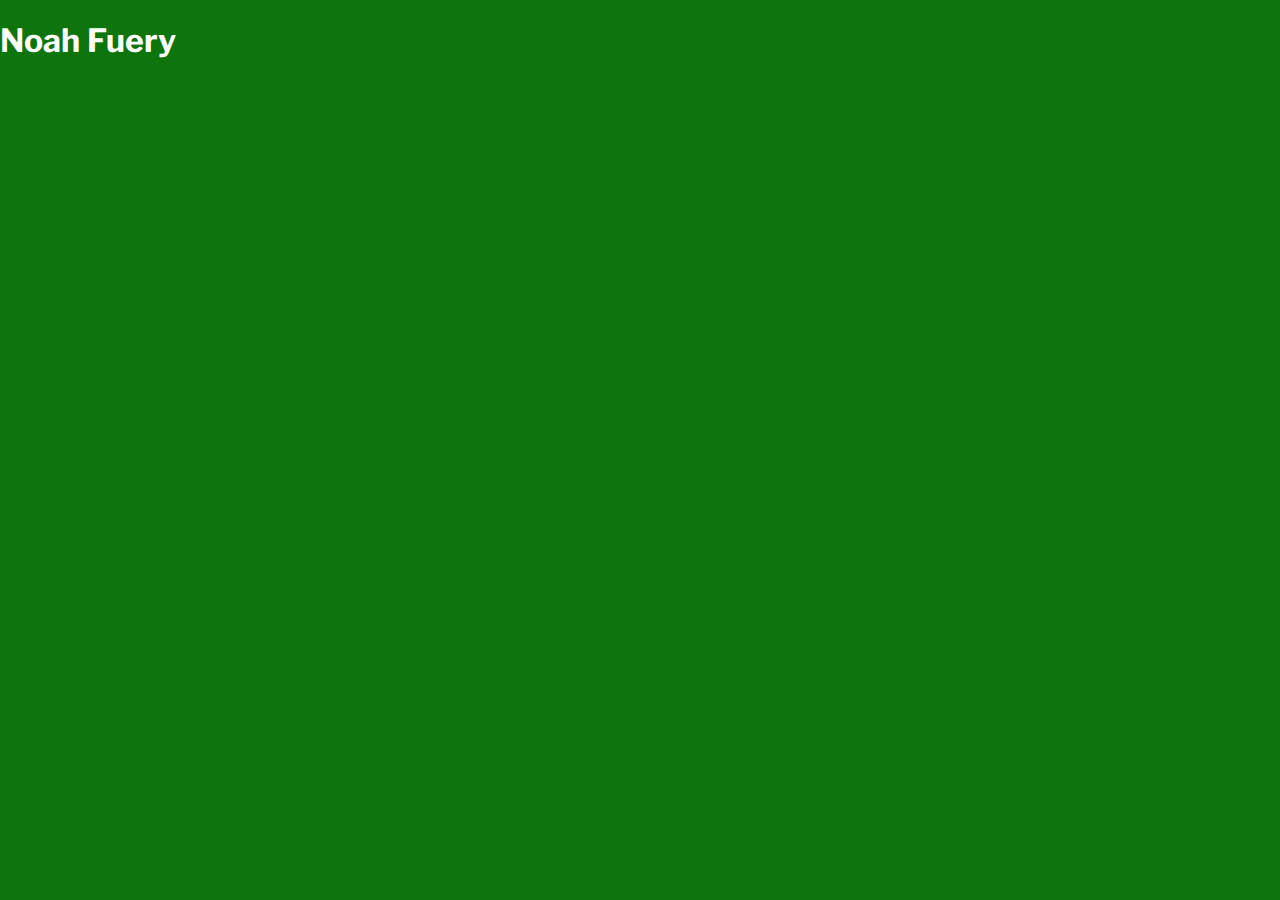
==== index.html @ 1ecbacce "Change name" ====
<!DOCTYPE html>
<html lang="en">
<head>
    <meta charset="UTF-8">
    <meta name="viewport" content="width=device-width, initial-scale=1.0">
    <title>Noah Fuery</title>
    <link rel="stylesheet" href="style.css">
    <link href="https://fonts.googleapis.com/css2?family=Libre+Franklin:wght@400;700&display=swap" rel="stylesheet">    
</head>
<body>
    <h1>Noah Fuery</h1>
    <!-- <section id="about">
        <h2>About Me</h2>
        <p>Hi! My name is Noah Fuery and I am currently a senior computer science student at Chapman University. I am passionate about coding, learning, research, technology, and collaboration. I am eager to use my skills and knowledge to make a positive impact in the tech industry. As a member of the first ever cohort for Chapman's EECS M.S. program, my knowledge and passion in computer science has grown substantially. I look forward to connecting with others in the industry and explore potential opportunities for growth and learning!</p>
    </section> -->
    <!-- <section id="portfolio">
        <h2>Portfolio</h2>
    </section>
    <section id="resume">
        <h2>Resume</h2>
        <p><a href="resume.pdf">Download My Resume</a></p>
    </section> -->
    <!-- <footer>
        <h2>Contact Me</h2>
        <p>Email: <a href="mailto:noahf2666@gmail.com">noahf2666@gmail.com</a></p>
        <p>Phone: 949 294 8353</p>
    </footer> -->
</body>
</html>
---- style.css ----
body {
    background-color: #0e740c;
    color: #ffffff; /* White text */
    font-family: 'Libre Franklin', Arial, sans-serif;
    margin: 0;
    padding: 0;
}

header, section, footer {
    padding: 20px;
    border-bottom: 2px solid darkgreen;
}

header {
    text-align: center; /* Center the title */
}

header h1 {
    color: white; /* Dark green color for the title */
    /* Apply the animation */
    animation: Entrance 2s ease 0s 1 normal forwards;
}

a {
    color: #90ee90; /* Light green for links */
}

a:hover {
    color: #ffffff;
}

#portfolio {
    background-color: #333333; /* Slightly lighter background for sections */
    padding: 20px;
}

#resume a {
    background-color: darkgreen;
    color: white;
    padding: 10px 20px;
    text-decoration: none;
    border-radius: 5px;
}

footer {
    background-color: #222222; /* Dark footer background */
    text-align: center;
    padding: 20px;
    position: fixed;
    bottom: 0;
    width: 100%;
}

/* Keyframes for the entrance animation */
@keyframes Entrance {
    0% {
        opacity: 0;
        transform: translateY(-250px) rotate(-200deg);
    }
    100% {
        opacity: 1;
        transform: translateY(0) rotate(0deg);
    }
}
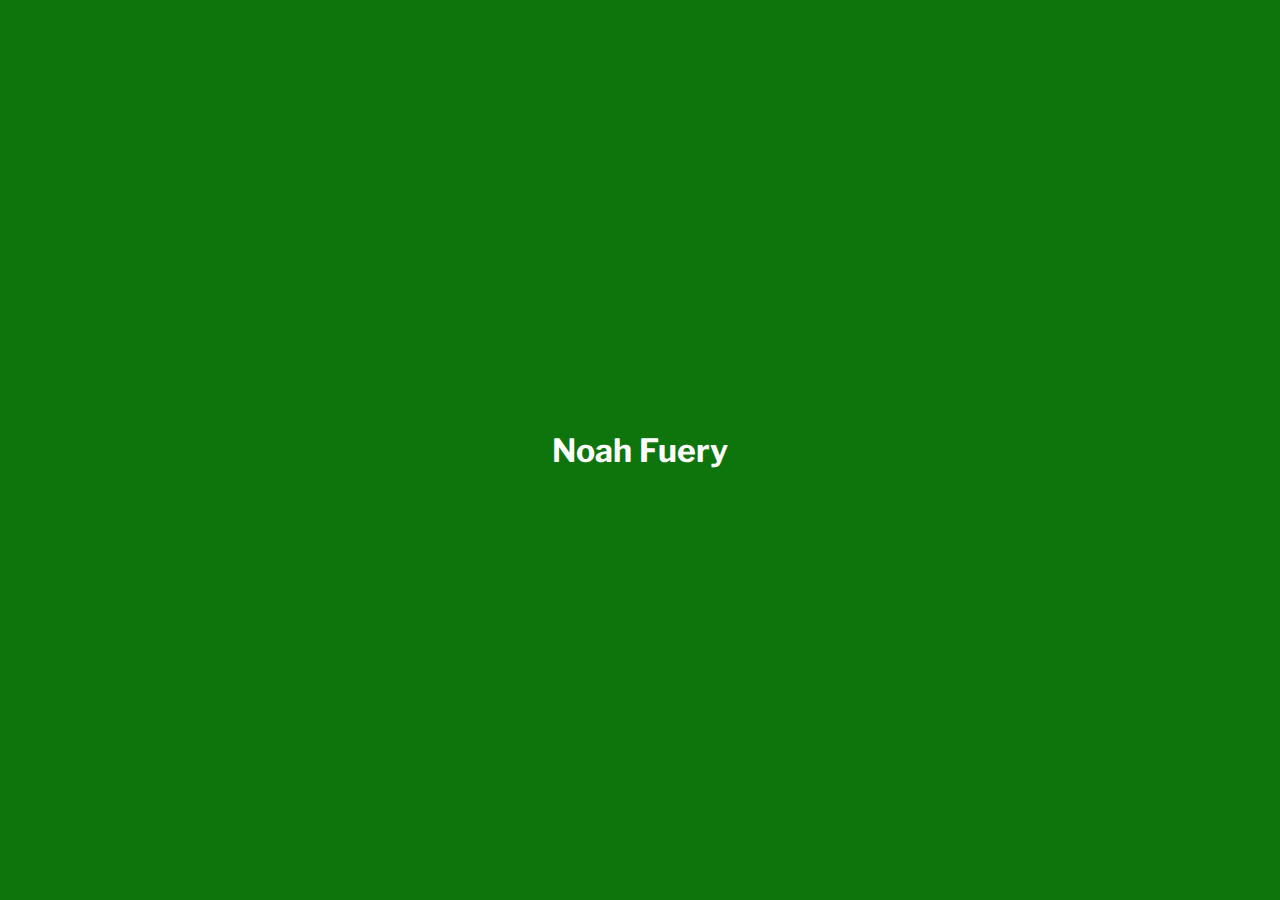
==== commit 8d56d582: "Fix" ====
--- a/index.html
+++ b/index.html
@@ -9,21 +9,5 @@
 </head>
 <body>
     <h1>Noah Fuery</h1>
-    <!-- <section id="about">
-        <h2>About Me</h2>
-        <p>Hi! My name is Noah Fuery and I am currently a senior computer science student at Chapman University. I am passionate about coding, learning, research, technology, and collaboration. I am eager to use my skills and knowledge to make a positive impact in the tech industry. As a member of the first ever cohort for Chapman's EECS M.S. program, my knowledge and passion in computer science has grown substantially. I look forward to connecting with others in the industry and explore potential opportunities for growth and learning!</p>
-    </section> -->
-    <!-- <section id="portfolio">
-        <h2>Portfolio</h2>
-    </section>
-    <section id="resume">
-        <h2>Resume</h2>
-        <p><a href="resume.pdf">Download My Resume</a></p>
-    </section> -->
-    <!-- <footer>
-        <h2>Contact Me</h2>
-        <p>Email: <a href="mailto:noahf2666@gmail.com">noahf2666@gmail.com</a></p>
-        <p>Phone: 949 294 8353</p>
-    </footer> -->
 </body>
 </html>
--- a/style.css
+++ b/style.css
@@ -6,9 +6,17 @@
     padding: 0;
 }
 
-header, section, footer {
-    padding: 20px;
-    border-bottom: 2px solid darkgreen;
+html, body {
+    height: 100%; /* Ensure the full height of the window is used */
+    margin: 0; /* Remove default margin */
+    display: flex; /* Enables flexbox */
+    justify-content: center; /* Center horizontally */
+    align-items: center; /* Center vertically */
+    font-family: 'Libre Franklin', Arial, sans-serif;
+}
+
+h1 {
+    color: white;
 }
 
 header {
@@ -19,36 +27,6 @@
     color: white; /* Dark green color for the title */
     /* Apply the animation */
     animation: Entrance 2s ease 0s 1 normal forwards;
-}
-
-a {
-    color: #90ee90; /* Light green for links */
-}
-
-a:hover {
-    color: #ffffff;
-}
-
-#portfolio {
-    background-color: #333333; /* Slightly lighter background for sections */
-    padding: 20px;
-}
-
-#resume a {
-    background-color: darkgreen;
-    color: white;
-    padding: 10px 20px;
-    text-decoration: none;
-    border-radius: 5px;
-}
-
-footer {
-    background-color: #222222; /* Dark footer background */
-    text-align: center;
-    padding: 20px;
-    position: fixed;
-    bottom: 0;
-    width: 100%;
 }
 
 /* Keyframes for the entrance animation */
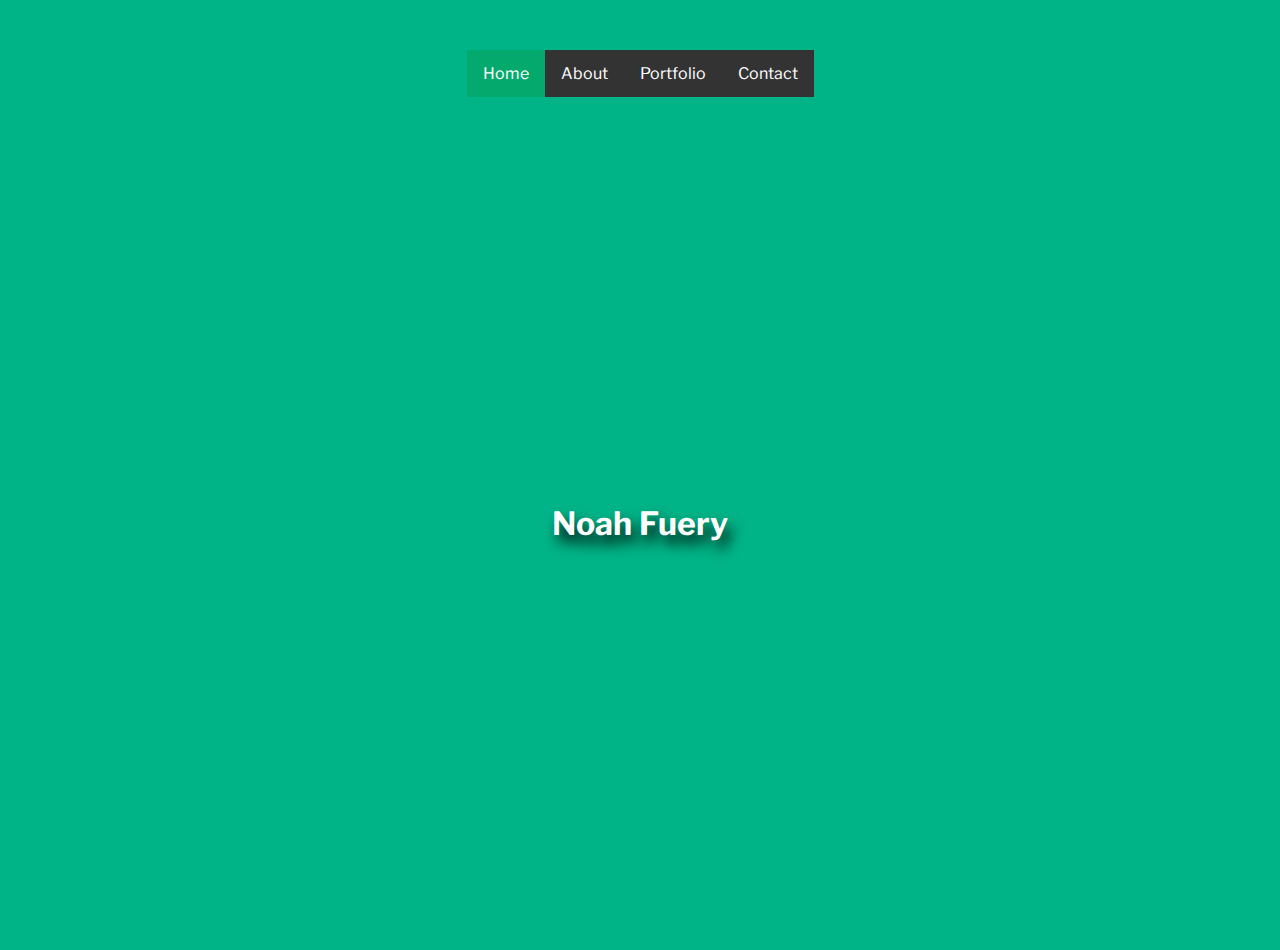
==== commit 99ab2b79: "Changing files" ====
--- a/index.html
+++ b/index.html
@@ -5,9 +5,15 @@
     <meta name="viewport" content="width=device-width, initial-scale=1.0">
     <title>Noah Fuery</title>
     <link rel="stylesheet" href="style.css">
-    <link href="https://fonts.googleapis.com/css2?family=Libre+Franklin:wght@400;700&display=swap" rel="stylesheet">    
+    <link href="https://fonts.googleapis.com/css2?family=Libre+Franklin:wght@400;700&display=swap" rel="stylesheet">
 </head>
 <body>
+    <ul>
+        <li><a class="active" href="index.html">Home</a></li>
+        <li><a href="about.html">About</a></li>
+        <li><a href="portfolio.html">Portfolio</a></li>
+        <li><a href="contact.html">Contact</a></li>
+    </ul>
     <h1>Noah Fuery</h1>
 </body>
 </html>
--- a/style.css
+++ b/style.css
@@ -1,32 +1,22 @@
 body {
-    background-color: #0e740c;
+    background-color: #00B487;
     color: #ffffff; /* White text */
     font-family: 'Libre Franklin', Arial, sans-serif;
     margin: 0;
-    padding: 0;
-}
-
-html, body {
-    height: 100%; /* Ensure the full height of the window is used */
-    margin: 0; /* Remove default margin */
-    display: flex; /* Enables flexbox */
+    padding-top: 50px; /* Make space for the navigation bar */
+    display: flex;
     justify-content: center; /* Center horizontally */
     align-items: center; /* Center vertically */
-    font-family: 'Libre Franklin', Arial, sans-serif;
+    height: 100vh; /* Full viewport height */
+    flex-direction: column; /* Stack elements vertically */
 }
 
 h1 {
     color: white;
-}
-
-header {
-    text-align: center; /* Center the title */
-}
-
-header h1 {
-    color: white; /* Dark green color for the title */
-    /* Apply the animation */
-    animation: Entrance 2s ease 0s 1 normal forwards;
+    text-shadow: 5px 9px 14px #000000;
+    animation: Entrance 2s ease 0s 1 normal forwards; /* Apply the animation directly to h1 */
+    margin-top: auto; /* Push h1 to be centered in the remaining space */
+    margin-bottom: auto;
 }
 
 /* Keyframes for the entrance animation */
@@ -40,3 +30,42 @@
         transform: translateY(0) rotate(0deg);
     }
 }
+
+ul {
+    list-style-type: none;
+    margin: 0;
+    padding: 0;
+    overflow: hidden;
+    background-color: #333;
+}
+  
+li {
+    float: left;
+}
+  
+li a {
+    display: block;
+    color: white;
+    text-align: center;
+    padding: 14px 16px;
+    text-decoration: none;
+}
+  
+li a:hover:not(.active) {
+    background-color: #111;
+}
+  
+.active {
+    background-color: #04AA6D;
+}
+
+
+.carousel {  
+  display: flex;
+  overflow: auto;
+  scroll-snap-type: x mandatory; /* <- the important piece */
+}  
+.carousel .item {  
+   flex-shrink: 0;
+   scroll-snap-align: start; /* <- the other important piece */
+}  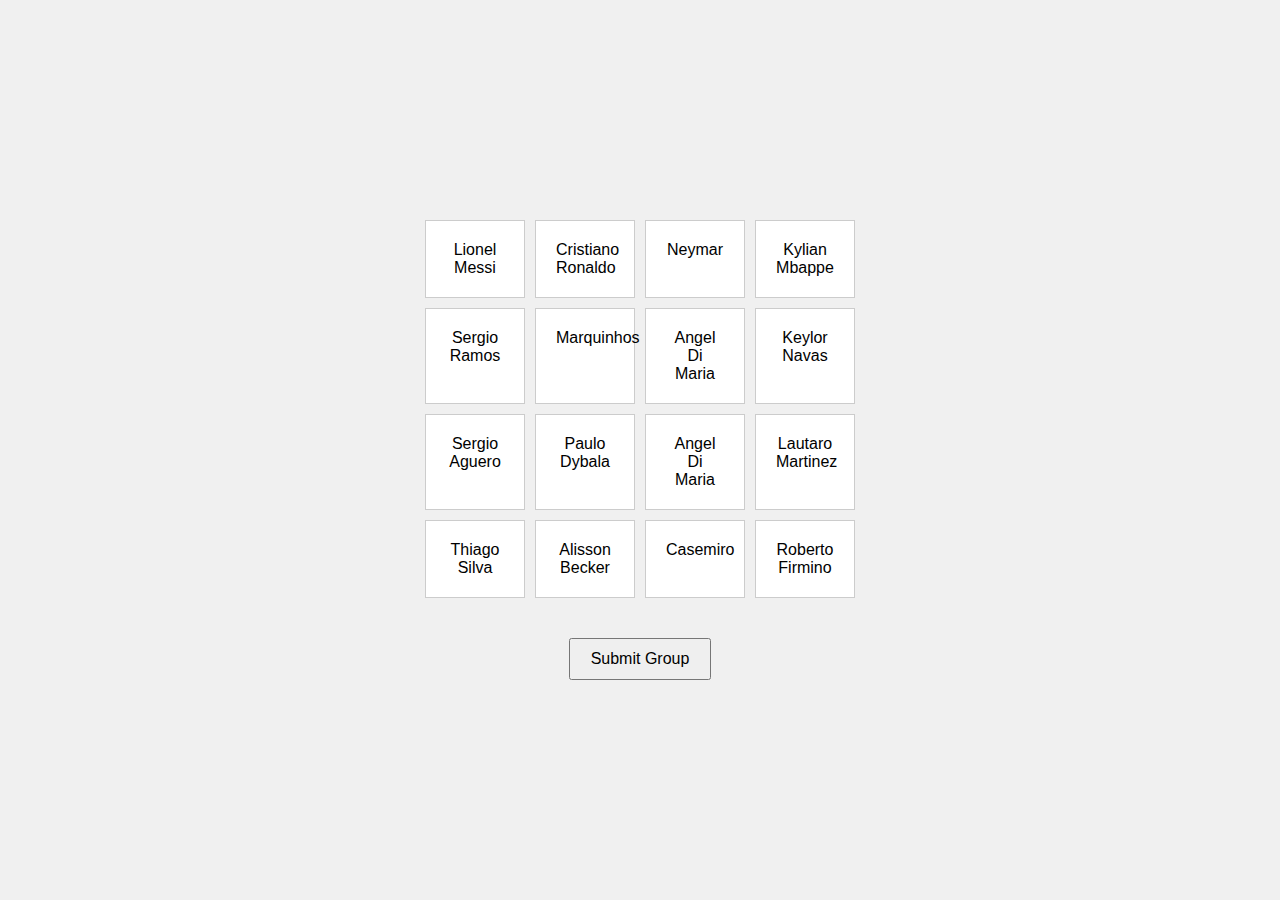
==== commit ba323516: "Starting Connections game" ====
--- a/index.html
+++ b/index.html
@@ -3,17 +3,16 @@
 <head>
     <meta charset="UTF-8">
     <meta name="viewport" content="width=device-width, initial-scale=1.0">
-    <title>Noah Fuery</title>
-    <link rel="stylesheet" href="style.css">
-    <link href="https://fonts.googleapis.com/css2?family=Libre+Franklin:wght@400;700&display=swap" rel="stylesheet">
+    <title>Soccer Player Connections Game</title>
+    <link rel="stylesheet" href="styles.css">
 </head>
 <body>
-    <ul>
-        <li><a class="active" href="index.html">Home</a></li>
-        <li><a href="about.html">About</a></li>
-        <li><a href="portfolio.html">Portfolio</a></li>
-        <li><a href="contact.html">Contact</a></li>
-    </ul>
-    <h1>Noah Fuery</h1>
+    <div class="game-container">
+        <div id="player-grid" class="grid"></div>
+        <div id="selected-group" class="selected-group"></div>
+        <button id="submit-group">Submit Group</button>
+        <div id="feedback"></div>
+    </div>
+    <script src="script.js"></script>
 </body>
 </html>
--- a/styles.css
+++ b/styles.css
@@ -0,0 +1,42 @@
+/* styles.css */
+
+body {
+    font-family: Arial, sans-serif;
+    display: flex;
+    justify-content: center;
+    align-items: center;
+    height: 100vh;
+    margin: 0;
+    background-color: #f0f0f0;
+}
+
+.game-container {
+    text-align: center;
+}
+
+.grid {
+    display: grid;
+    grid-template-columns: repeat(4, 100px);
+    gap: 10px;
+    margin-bottom: 20px;
+}
+
+.grid div, .selected-group div {
+    padding: 20px;
+    background-color: white;
+    border: 1px solid #ccc;
+    cursor: pointer;
+    user-select: none;
+}
+
+.selected-group {
+    display: flex;
+    justify-content: center;
+    margin-bottom: 20px;
+}
+
+button {
+    padding: 10px 20px;
+    font-size: 16px;
+    cursor: pointer;
+}
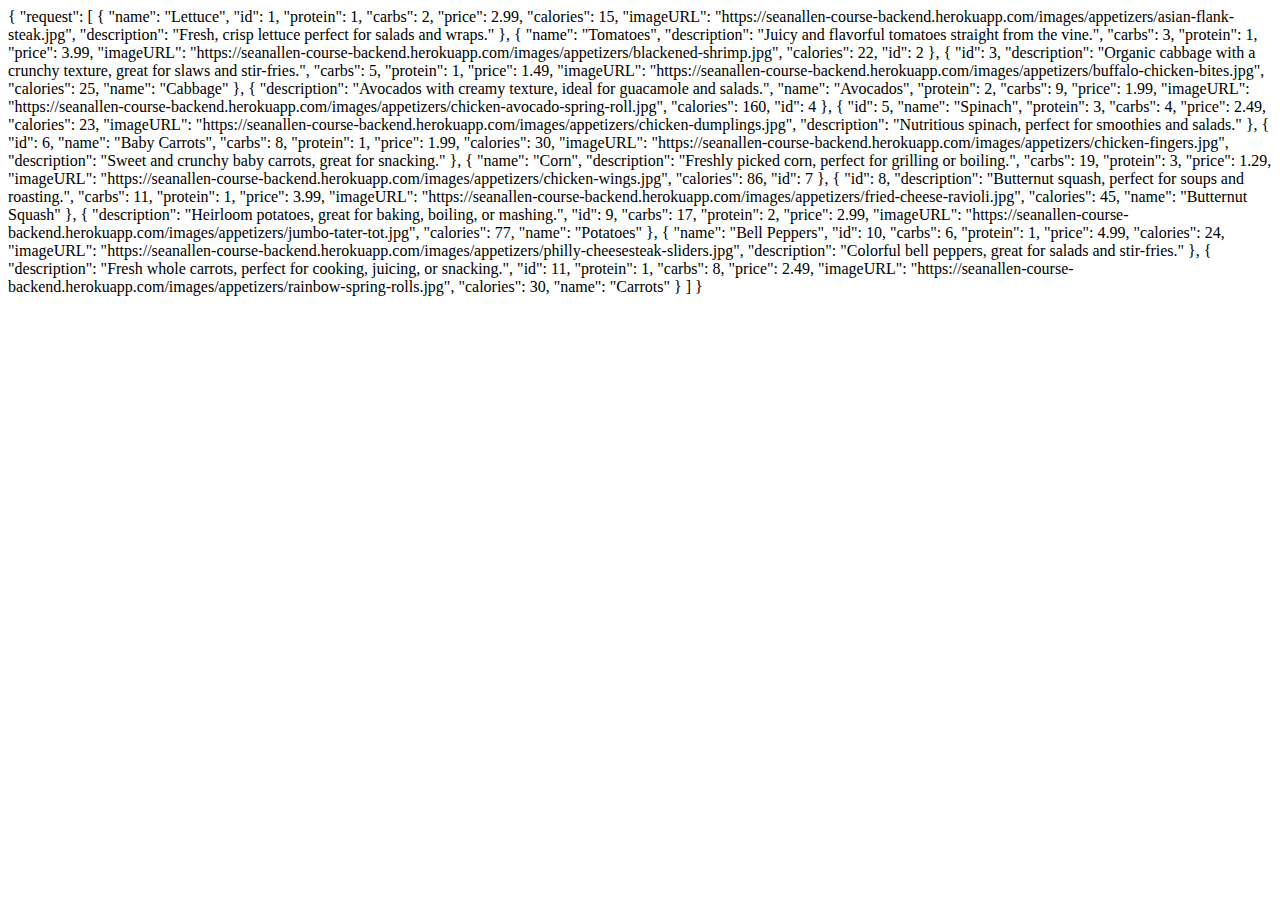
==== commit 36fa595c: "App" ====
--- a/index.html
+++ b/index.html
@@ -1,18 +1,122 @@
 <!DOCTYPE html>
 <html lang="en">
-<head>
-    <meta charset="UTF-8">
-    <meta name="viewport" content="width=device-width, initial-scale=1.0">
-    <title>Soccer Player Connections Game</title>
-    <link rel="stylesheet" href="styles.css">
-</head>
 <body>
-    <div class="game-container">
-        <div id="player-grid" class="grid"></div>
-        <div id="selected-group" class="selected-group"></div>
-        <button id="submit-group">Submit Group</button>
-        <div id="feedback"></div>
-    </div>
-    <script src="script.js"></script>
+    <text>
+        {
+            "request": [
+              {
+                "name": "Lettuce",
+                "id": 1,
+                "protein": 1,
+                "carbs": 2,
+                "price": 2.99,
+                "calories": 15,
+                "imageURL": "https://seanallen-course-backend.herokuapp.com/images/appetizers/asian-flank-steak.jpg",
+                "description": "Fresh, crisp lettuce perfect for salads and wraps."
+              },
+              {
+                "name": "Tomatoes",
+                "description": "Juicy and flavorful tomatoes straight from the vine.",
+                "carbs": 3,
+                "protein": 1,
+                "price": 3.99,
+                "imageURL": "https://seanallen-course-backend.herokuapp.com/images/appetizers/blackened-shrimp.jpg",
+                "calories": 22,
+                "id": 2
+              },
+              {
+                "id": 3,
+                "description": "Organic cabbage with a crunchy texture, great for slaws and stir-fries.",
+                "carbs": 5,
+                "protein": 1,
+                "price": 1.49,
+                "imageURL": "https://seanallen-course-backend.herokuapp.com/images/appetizers/buffalo-chicken-bites.jpg",
+                "calories": 25,
+                "name": "Cabbage"
+              },
+              {
+                "description": "Avocados with creamy texture, ideal for guacamole and salads.",
+                "name": "Avocados",
+                "protein": 2,
+                "carbs": 9,
+                "price": 1.99,
+                "imageURL": "https://seanallen-course-backend.herokuapp.com/images/appetizers/chicken-avocado-spring-roll.jpg",
+                "calories": 160,
+                "id": 4
+              },
+              {
+                "id": 5,
+                "name": "Spinach",
+                "protein": 3,
+                "carbs": 4,
+                "price": 2.49,
+                "calories": 23,
+                "imageURL": "https://seanallen-course-backend.herokuapp.com/images/appetizers/chicken-dumplings.jpg",
+                "description": "Nutritious spinach, perfect for smoothies and salads."
+              },
+              {
+                "id": 6,
+                "name": "Baby Carrots",
+                "carbs": 8,
+                "protein": 1,
+                "price": 1.99,
+                "calories": 30,
+                "imageURL": "https://seanallen-course-backend.herokuapp.com/images/appetizers/chicken-fingers.jpg",
+                "description": "Sweet and crunchy baby carrots, great for snacking."
+              },
+              {
+                "name": "Corn",
+                "description": "Freshly picked corn, perfect for grilling or boiling.",
+                "carbs": 19,
+                "protein": 3,
+                "price": 1.29,
+                "imageURL": "https://seanallen-course-backend.herokuapp.com/images/appetizers/chicken-wings.jpg",
+                "calories": 86,
+                "id": 7
+              },
+              {
+                "id": 8,
+                "description": "Butternut squash, perfect for soups and roasting.",
+                "carbs": 11,
+                "protein": 1,
+                "price": 3.99,
+                "imageURL": "https://seanallen-course-backend.herokuapp.com/images/appetizers/fried-cheese-ravioli.jpg",
+                "calories": 45,
+                "name": "Butternut Squash"
+              },
+              {
+                "description": "Heirloom potatoes, great for baking, boiling, or mashing.",
+                "id": 9,
+                "carbs": 17,
+                "protein": 2,
+                "price": 2.99,
+                "imageURL": "https://seanallen-course-backend.herokuapp.com/images/appetizers/jumbo-tater-tot.jpg",
+                "calories": 77,
+                "name": "Potatoes"
+              },
+              {
+                "name": "Bell Peppers",
+                "id": 10,
+                "carbs": 6,
+                "protein": 1,
+                "price": 4.99,
+                "calories": 24,
+                "imageURL": "https://seanallen-course-backend.herokuapp.com/images/appetizers/philly-cheesesteak-sliders.jpg",
+                "description": "Colorful bell peppers, great for salads and stir-fries."
+              },
+              {
+                "description": "Fresh whole carrots, perfect for cooking, juicing, or snacking.",
+                "id": 11,
+                "protein": 1,
+                "carbs": 8,
+                "price": 2.49,
+                "imageURL": "https://seanallen-course-backend.herokuapp.com/images/appetizers/rainbow-spring-rolls.jpg",
+                "calories": 30,
+                "name": "Carrots"
+              }
+            ]
+          }
+          
+    </text>
 </body>
 </html>
